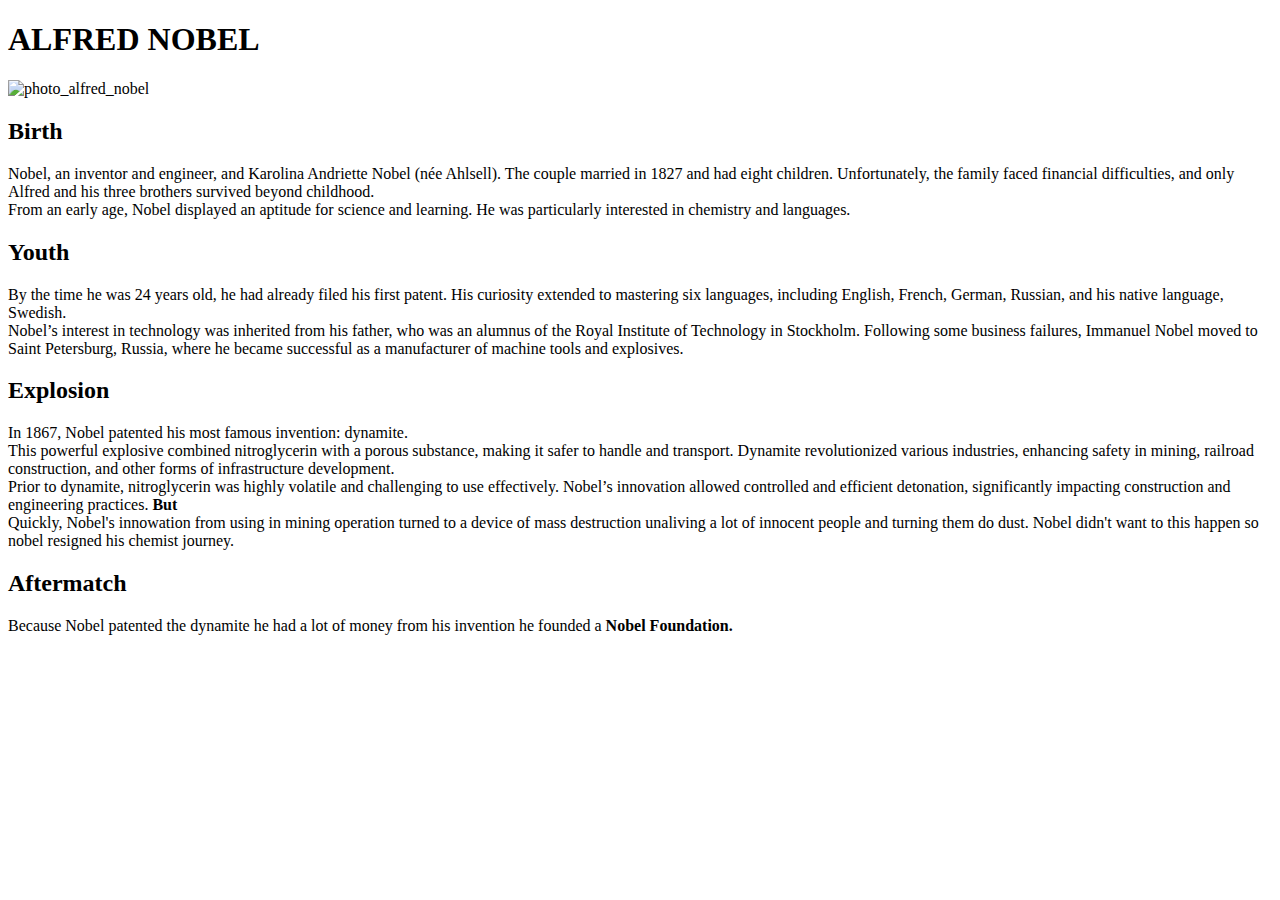
==== www_SWE/index.html @ 72f98d24 "Add files via upload" ====
<!DOCTYPE html>
<html lang="en">
    <head>
        <meta charset="UTF-8">
        <meta name="viewport" content="width=device-width, initial-scale=1.0">
        <title>Historia Wybuchowa - Alfred Nobel</title>
    </head>
    <body>
        <header>
            <h1>
                ALFRED NOBEL
            </h1>
        </header>
        <main>
            <section>
                <img src="" alt="photo_alfred_nobel"> <!-- Zdjęcie Alfreda Nobla -->
                <div>
                    <h2>
                        Birth
                    </h2>
                    <p>
                        Nobel, an inventor and engineer, and Karolina Andriette Nobel (née Ahlsell). The couple married in 1827 and had eight children. Unfortunately, the family faced financial difficulties, and only Alfred and his three brothers survived beyond childhood. <br>
                        From an early age, Nobel displayed an aptitude for science and learning. He was particularly interested in chemistry and languages.
                    </p>
                </div>
                <div>
                    <h2>
                        Youth
                    </h2>
                    <p>
                        By the time he was 24 years old, he had already filed his first patent. His curiosity extended to mastering six languages, including English, French, German, Russian, and his native language, Swedish. <br>
                        Nobel’s interest in technology was inherited from his father, who was an alumnus of the Royal Institute of Technology in Stockholm. Following some business failures, Immanuel Nobel moved to Saint Petersburg, Russia, where he became successful as a manufacturer of machine tools and explosives.
                    </p>
                </div>
                <div>
                    <h2>
                        Explosion
                    </h2>
                    <p>
                        In 1867, Nobel patented his most famous invention: dynamite. <br>
                        This powerful explosive combined nitroglycerin with a porous substance, making it safer to handle and transport. Dynamite revolutionized various industries, enhancing safety in mining, railroad construction, and other forms of infrastructure development. <br>
                        Prior to dynamite, nitroglycerin was highly volatile and challenging to use effectively. Nobel’s innovation allowed controlled and efficient detonation, significantly impacting construction and engineering practices.
                        <b>But</b> <br>
                        Quickly, Nobel's innowation from using in mining operation turned to a device of mass destruction unaliving a lot of innocent people and turning them do dust. Nobel didn't want to this happen so nobel resigned his chemist journey.
                    </p>
                </div>
                <div>
                    <h2>
                        Aftermatch
                    </h2>
                    <p>
                        Because Nobel patented the dynamite he had a lot of money from his invention he founded a <b> Nobel Foundation.</b> <br>
                        
                    </p>
                </div>
            </section>
        </main>
    </body>
</html>
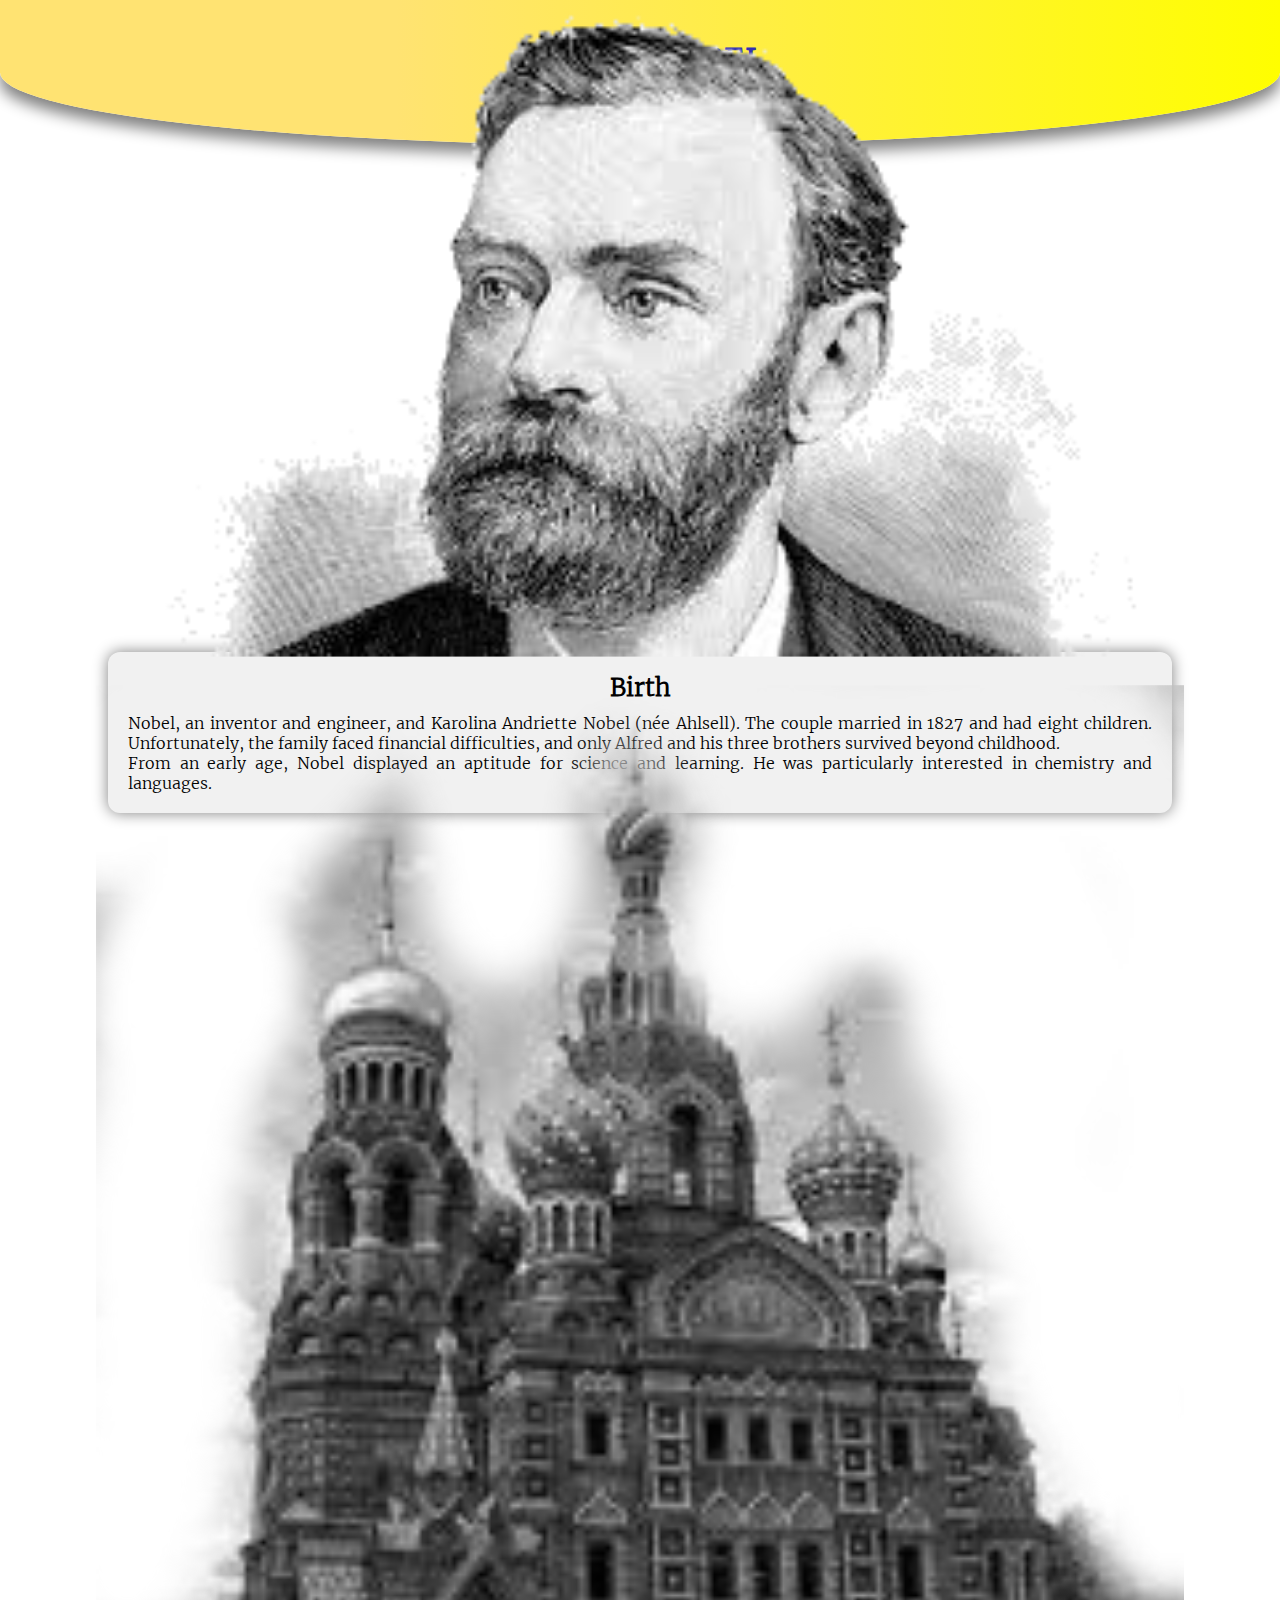
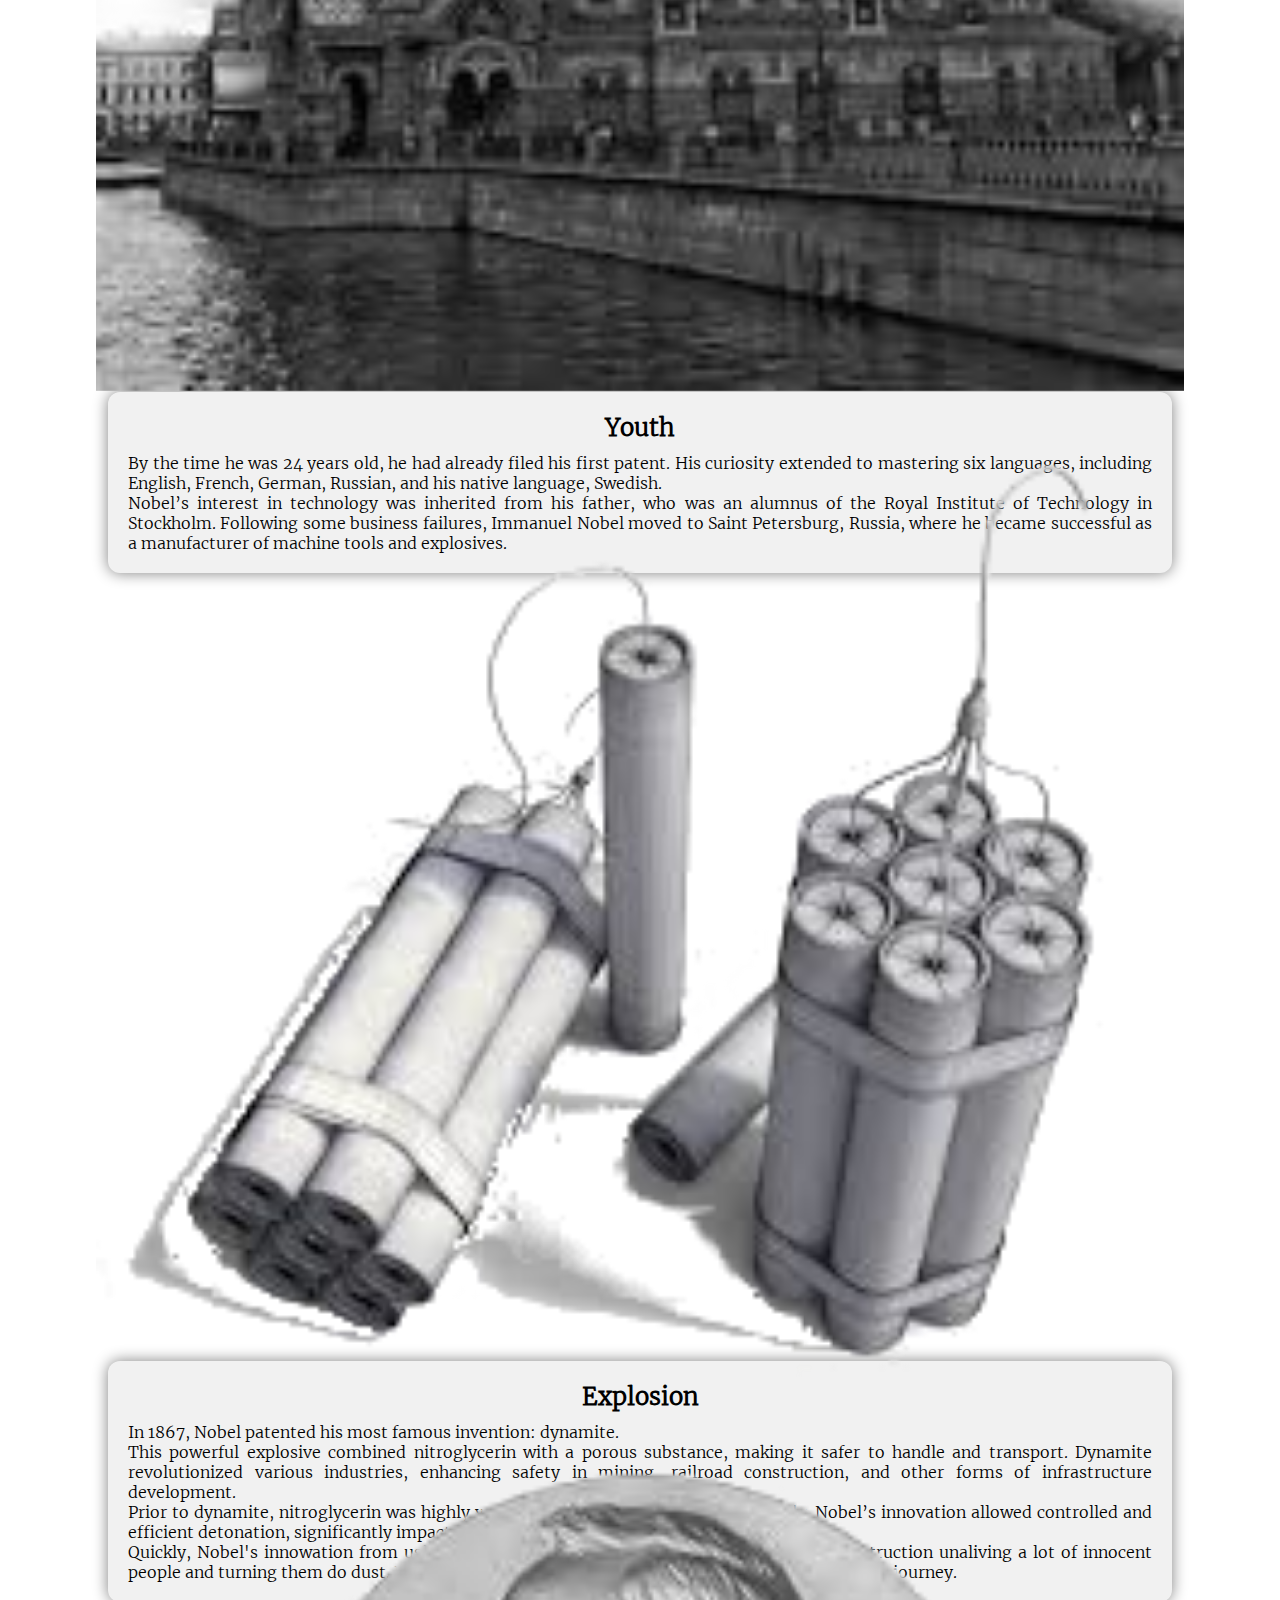
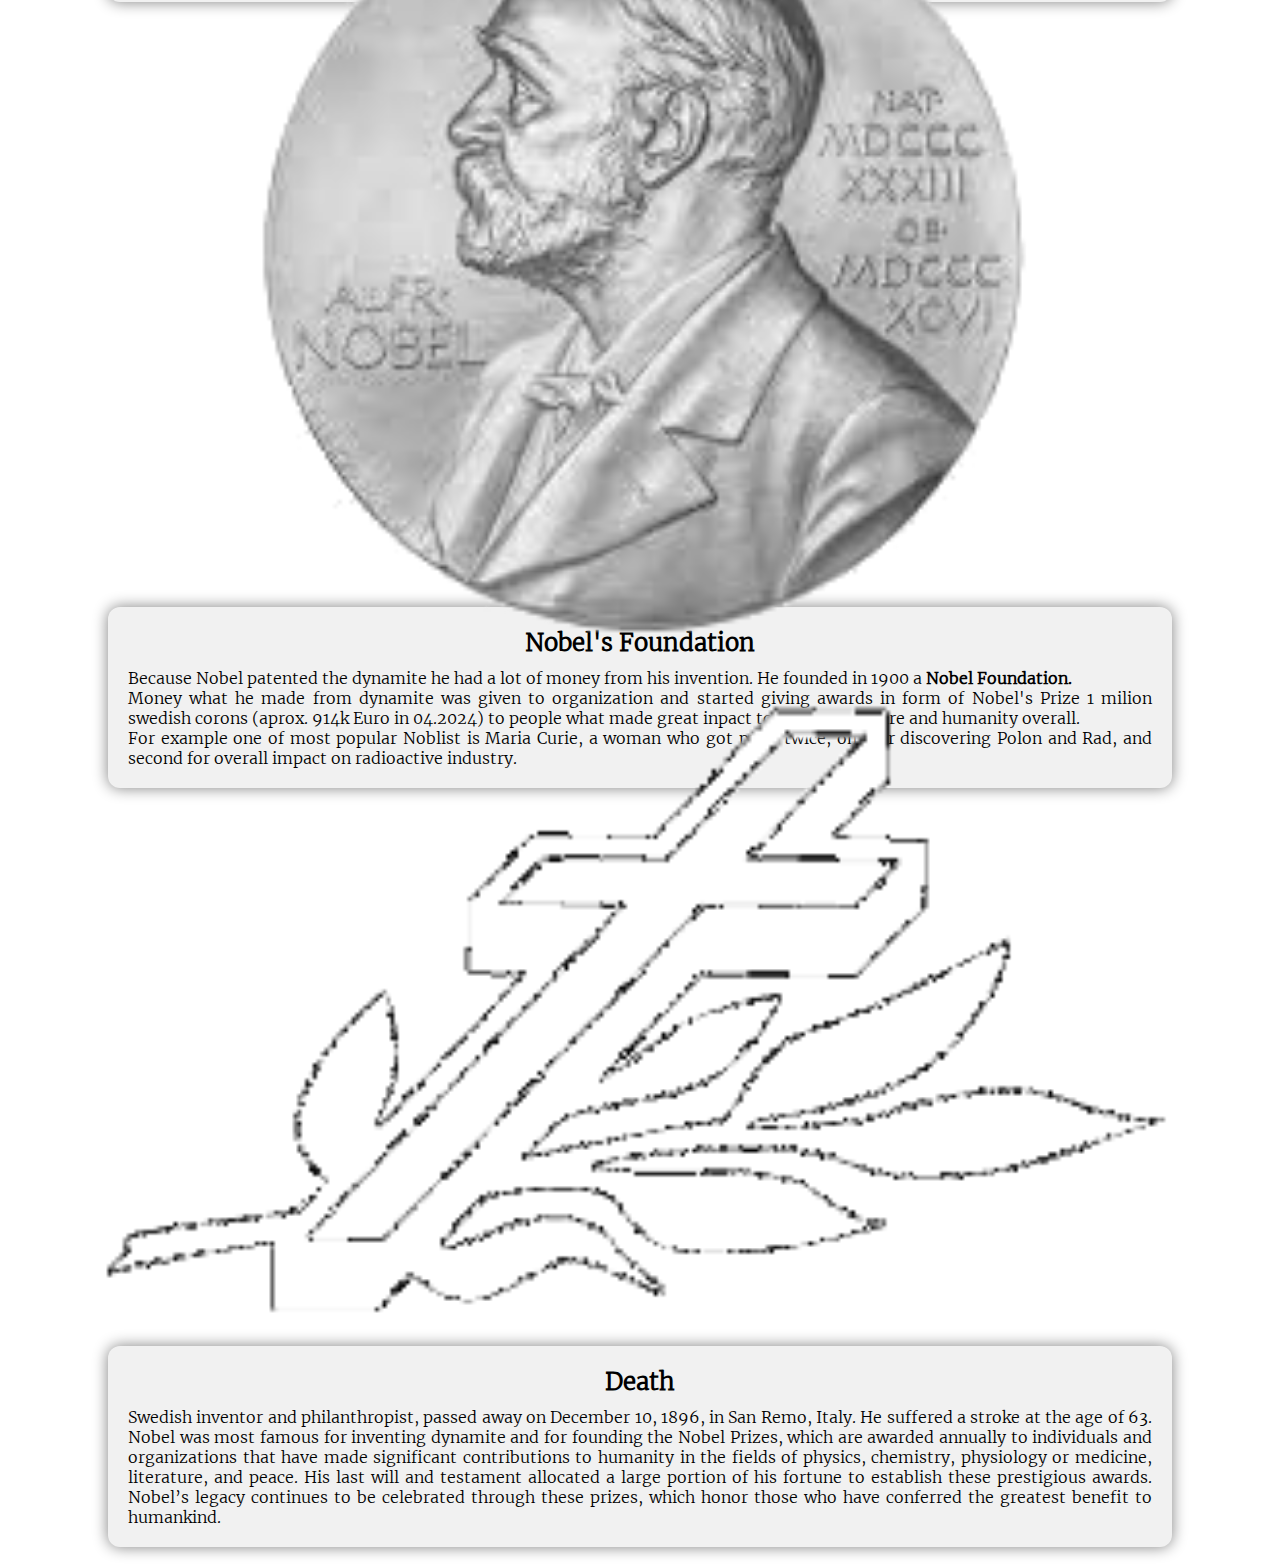
==== commit 9b363a0d: "Add files via upload" ====
--- a/www_SWE/index.html
+++ b/www_SWE/index.html
@@ -1,59 +1,96 @@
 <!DOCTYPE html>
 <html lang="en">
-    <head>
-        <meta charset="UTF-8">
-        <meta name="viewport" content="width=device-width, initial-scale=1.0">
-        <title>Historia Wybuchowa - Alfred Nobel</title>
-    </head>
-    <body>
-        <header>
-            <h1>
-                ALFRED NOBEL
-            </h1>
-        </header>
-        <main>
-            <section>
-                <img src="" alt="photo_alfred_nobel"> <!-- Zdjęcie Alfreda Nobla -->
-                <div>
-                    <h2>
-                        Birth
-                    </h2>
-                    <p>
-                        Nobel, an inventor and engineer, and Karolina Andriette Nobel (née Ahlsell). The couple married in 1827 and had eight children. Unfortunately, the family faced financial difficulties, and only Alfred and his three brothers survived beyond childhood. <br>
-                        From an early age, Nobel displayed an aptitude for science and learning. He was particularly interested in chemistry and languages.
-                    </p>
-                </div>
-                <div>
-                    <h2>
-                        Youth
-                    </h2>
-                    <p>
-                        By the time he was 24 years old, he had already filed his first patent. His curiosity extended to mastering six languages, including English, French, German, Russian, and his native language, Swedish. <br>
-                        Nobel’s interest in technology was inherited from his father, who was an alumnus of the Royal Institute of Technology in Stockholm. Following some business failures, Immanuel Nobel moved to Saint Petersburg, Russia, where he became successful as a manufacturer of machine tools and explosives.
-                    </p>
-                </div>
-                <div>
-                    <h2>
-                        Explosion
-                    </h2>
-                    <p>
-                        In 1867, Nobel patented his most famous invention: dynamite. <br>
-                        This powerful explosive combined nitroglycerin with a porous substance, making it safer to handle and transport. Dynamite revolutionized various industries, enhancing safety in mining, railroad construction, and other forms of infrastructure development. <br>
-                        Prior to dynamite, nitroglycerin was highly volatile and challenging to use effectively. Nobel’s innovation allowed controlled and efficient detonation, significantly impacting construction and engineering practices.
-                        <b>But</b> <br>
-                        Quickly, Nobel's innowation from using in mining operation turned to a device of mass destruction unaliving a lot of innocent people and turning them do dust. Nobel didn't want to this happen so nobel resigned his chemist journey.
-                    </p>
-                </div>
-                <div>
-                    <h2>
-                        Aftermatch
-                    </h2>
-                    <p>
-                        Because Nobel patented the dynamite he had a lot of money from his invention he founded a <b> Nobel Foundation.</b> <br>
-                        
-                    </p>
-                </div>
-            </section>
-        </main>
-    </body>
+
+<head>
+    <meta charset="UTF-8">
+    <meta name="viewport" content="width=device-width, initial-scale=1.0">
+    <link rel="stylesheet" href="style/styles.css">
+    <title>Historia Wybuchowa - Alfred Nobel</title>
+</head>
+
+<body>
+    <header>
+        <h1>
+            ALFRED NOBEL
+        </h1>
+    </header>
+    <main>
+         <!-- Zdjęcie Alfreda Nobla -->
+        <section>
+            <img src="./img/nobel_photo.png" alt="photo_alfred_nobel">
+            <div>
+                <h2>
+                    Birth
+                </h2>
+                <p>
+                    Nobel, an inventor and engineer, and Karolina Andriette Nobel (née Ahlsell). The couple married in
+                    1827 and had eight children. Unfortunately, the family faced financial difficulties, and only Alfred
+                    and his three brothers survived beyond childhood. <br>
+                    From an early age, Nobel displayed an aptitude for science and learning. He was particularly
+                    interested in chemistry and languages.
+                </p>
+            </div>
+            <img src="./img/peter.png" alt="photo_alfred_nobel" id="peter">
+            <div>
+                <h2>
+                    Youth
+                </h2>
+                <p>
+                    By the time he was 24 years old, he had already filed his first patent. His curiosity extended to
+                    mastering six languages, including English, French, German, Russian, and his native language,
+                    Swedish. <br>
+                    Nobel’s interest in technology was inherited from his father, who was an alumnus of the Royal
+                    Institute of Technology in Stockholm. Following some business failures, Immanuel Nobel moved to
+                    Saint Petersburg, Russia, where he became successful as a manufacturer of machine tools and
+                    explosives.
+                </p>
+            </div>
+            <img src="./img/dynamit.png" alt="photo_alfred_nobel">
+            <div>
+                <h2>
+                    Explosion
+                </h2>
+                <p>
+                    In 1867, Nobel patented his most famous invention: dynamite. <br>
+                    This powerful explosive combined nitroglycerin with a porous substance, making it safer to handle
+                    and transport. Dynamite revolutionized various industries, enhancing safety in mining, railroad
+                    construction, and other forms of infrastructure development. <br>
+                    Prior to dynamite, nitroglycerin was highly volatile and challenging to use effectively. Nobel’s
+                    innovation allowed controlled and efficient detonation, significantly impacting construction and
+                    engineering practices.
+                    <b>But</b> <br>
+                    Quickly, Nobel's innowation from using in mining operation turned to a device of mass destruction
+                    unaliving a lot of innocent people and turning them do dust. Nobel didn't want to this happen so
+                    nobel resigned his chemist journey.
+                </p>
+            </div>
+            <img src="./img/nobel_medal.png" alt="photo_alfred_nobel">
+            <div>
+                <h2>
+                    Nobel's Foundation
+                </h2>
+                <p>
+                    Because Nobel patented the dynamite he had a lot of money from his invention. He founded in 1900 a <b> Nobel Foundation.</b><br>
+                    Money what he made from dynamite was given to organization and started giving awards in form of Nobel's Prize  1 milion swedish corons (aprox. 914k Euro in 04.2024) to people what made great inpact to a human culture and humanity overall. <br> 
+                    For example one of most popular Noblist is Maria Curie, a woman who got prize twice, one for discovering Polon and Rad, and second for overall impact on radioactive industry.
+                </p>
+            </div>
+            <img src="./img/cross.png" alt="photo_alfred_nobel">
+            <div>
+                <h2>
+                    Death
+                </h2>
+                <p>
+                    Swedish inventor and philanthropist, passed away on December 10, 1896, in San Remo, Italy. He suffered a stroke at the
+                    age of 63. Nobel was most famous for inventing dynamite and for founding the Nobel Prizes, which are awarded annually to
+                    individuals and organizations that have made significant contributions to humanity in the fields of physics, chemistry,
+                    physiology or medicine, literature, and peace. His last will and testament allocated a large portion of his fortune to
+                    establish these prestigious awards. Nobel’s legacy continues to be celebrated through these prizes, which honor those
+                    who have conferred the greatest benefit to humankind.
+                </p>
+            </div>
+        </section>
+    </main>
+</body>
+
 </html>--- a/www_SWE/style/styles.css
+++ b/www_SWE/style/styles.css
@@ -0,0 +1,57 @@
+* {
+    margin: 0;
+    padding: 0;
+    font-family: Merri;
+}
+
+header h1 {
+    text-align: center;
+    padding: 40px;
+    color: rgb(49, 49, 177);
+}
+header {
+    
+    background: rgb(255, 227, 114);
+        background: -moz-linear-gradient(90deg, rgba(255, 227, 114, 1) 31%, rgba(255, 254, 0, 1) 100%);
+        background: -webkit-linear-gradient(90deg, rgba(255, 227, 114, 1) 31%, rgba(255, 254, 0, 1) 100%);
+        background: linear-gradient(90deg, rgba(255, 227, 114, 1) 31%, rgba(255, 254, 0, 1) 100%);
+        filter: progid:DXImageTransform.Microsoft.gradient(startColorstr="#ffe372", endColorstr="#fffe00", GradientType=1);
+    box-shadow: 0px 10px 15px grey;
+    padding-bottom: 25px;
+    border-radius: 0px 0px 70% 70% ;
+}
+img {
+    display: block;
+    margin-left: auto;
+    margin-right: auto;
+    width: 50%;
+    scale: 170%;
+    margin-bottom: 10%;
+}
+section div {
+    display: block;
+    margin-left: auto;
+    margin-right: auto;
+    width: 80%;
+
+    background-color: rgb(241, 241, 241);
+    box-shadow: 0px 0px 15px grey;
+    margin-bottom: 20px;
+    padding: 20px;
+    border-radius: 12px;
+}
+div h2 {
+    text-align: center;
+    margin-bottom: 10px;
+}
+div p {
+    text-align: justify;
+}
+#peter {
+    margin-top: 11%;
+    margin-bottom: 21.1%;
+}
+@font-face {
+    font-family: Merri;
+    src: url(../fonts/Merriweather-Light.ttf);
+}